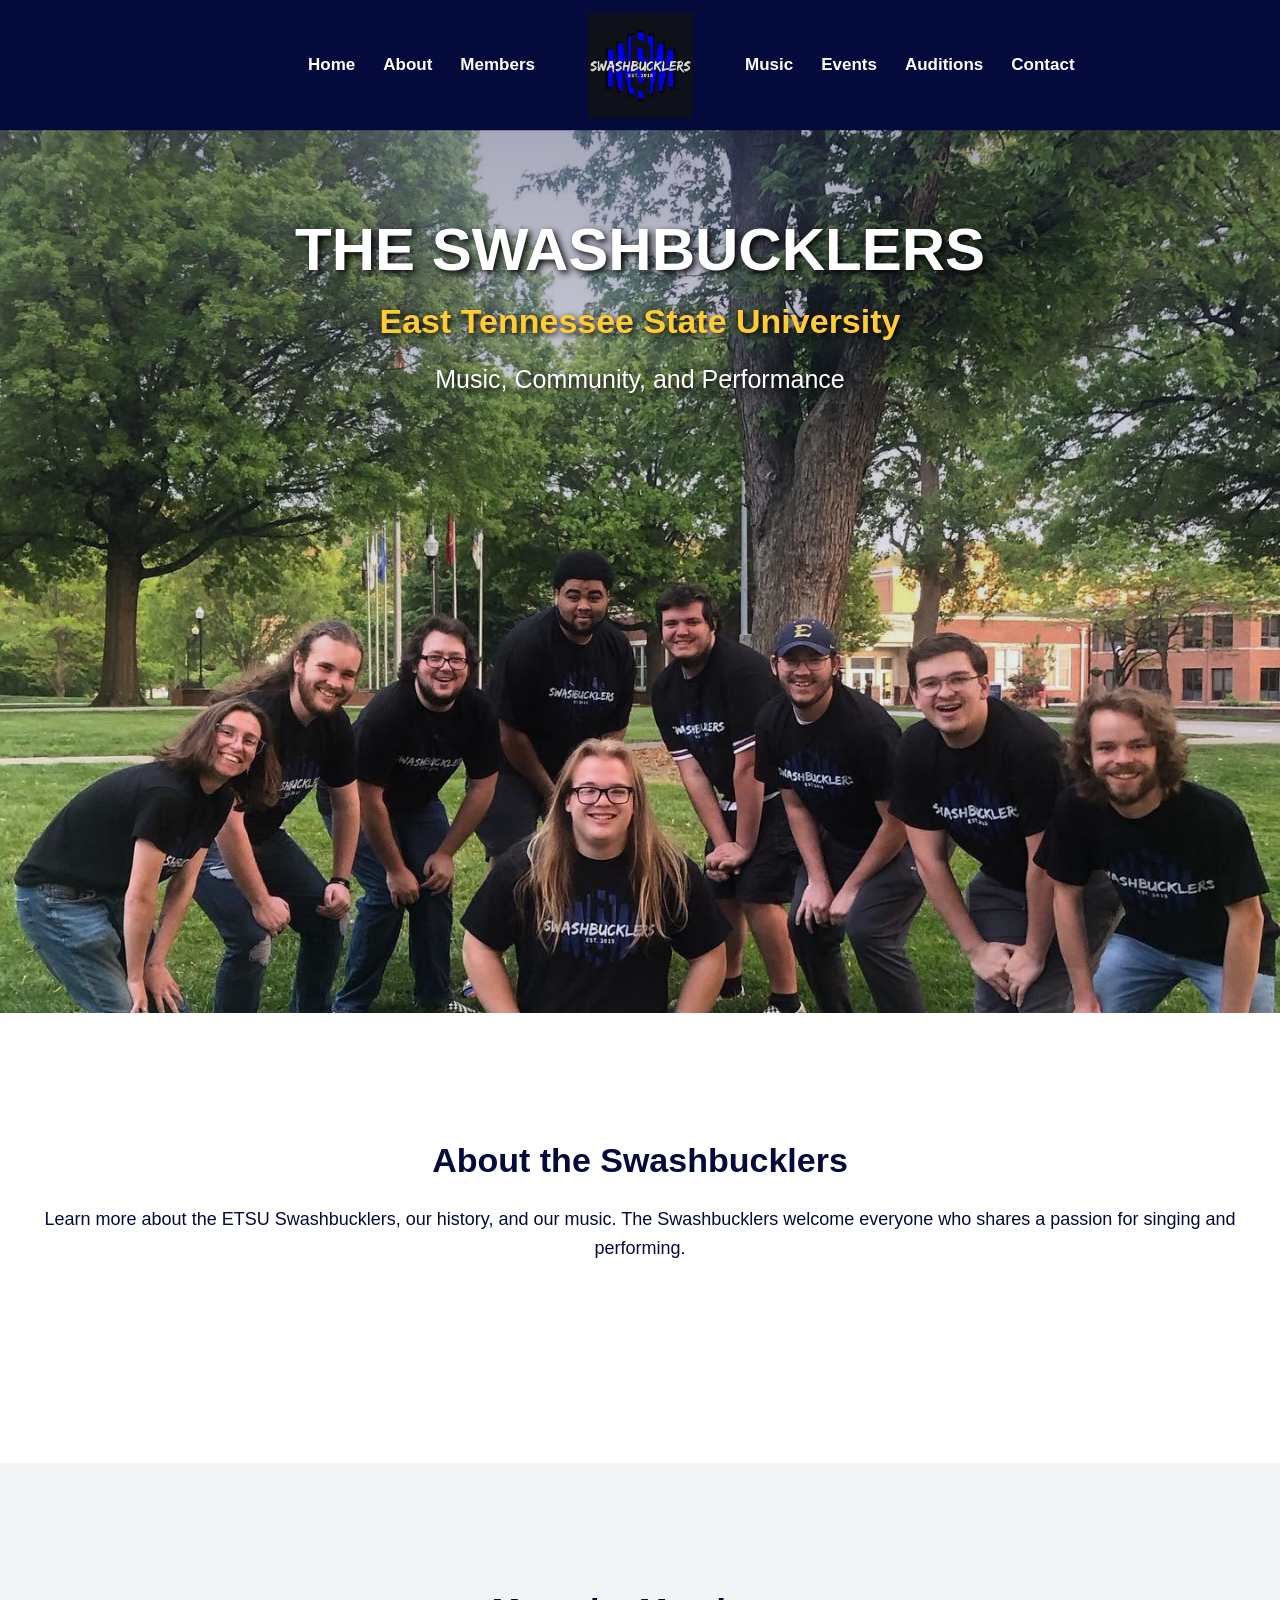
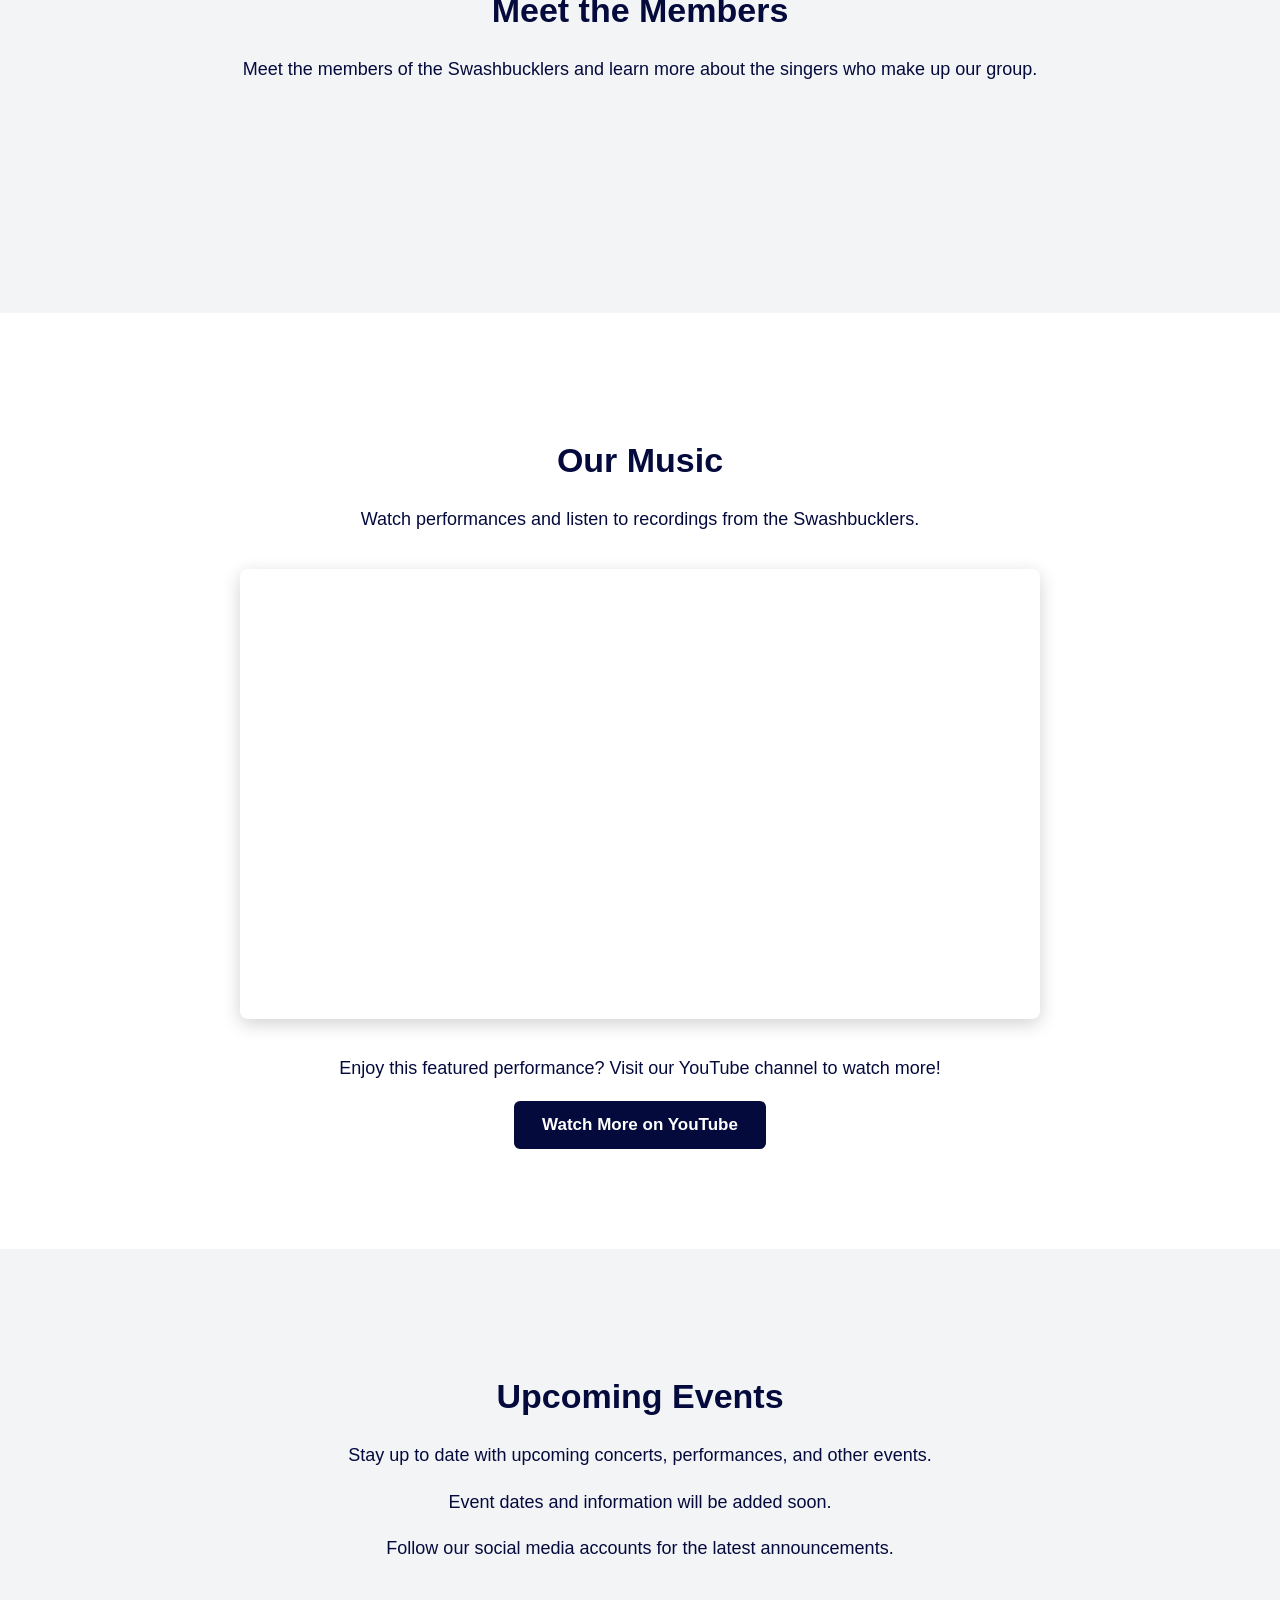
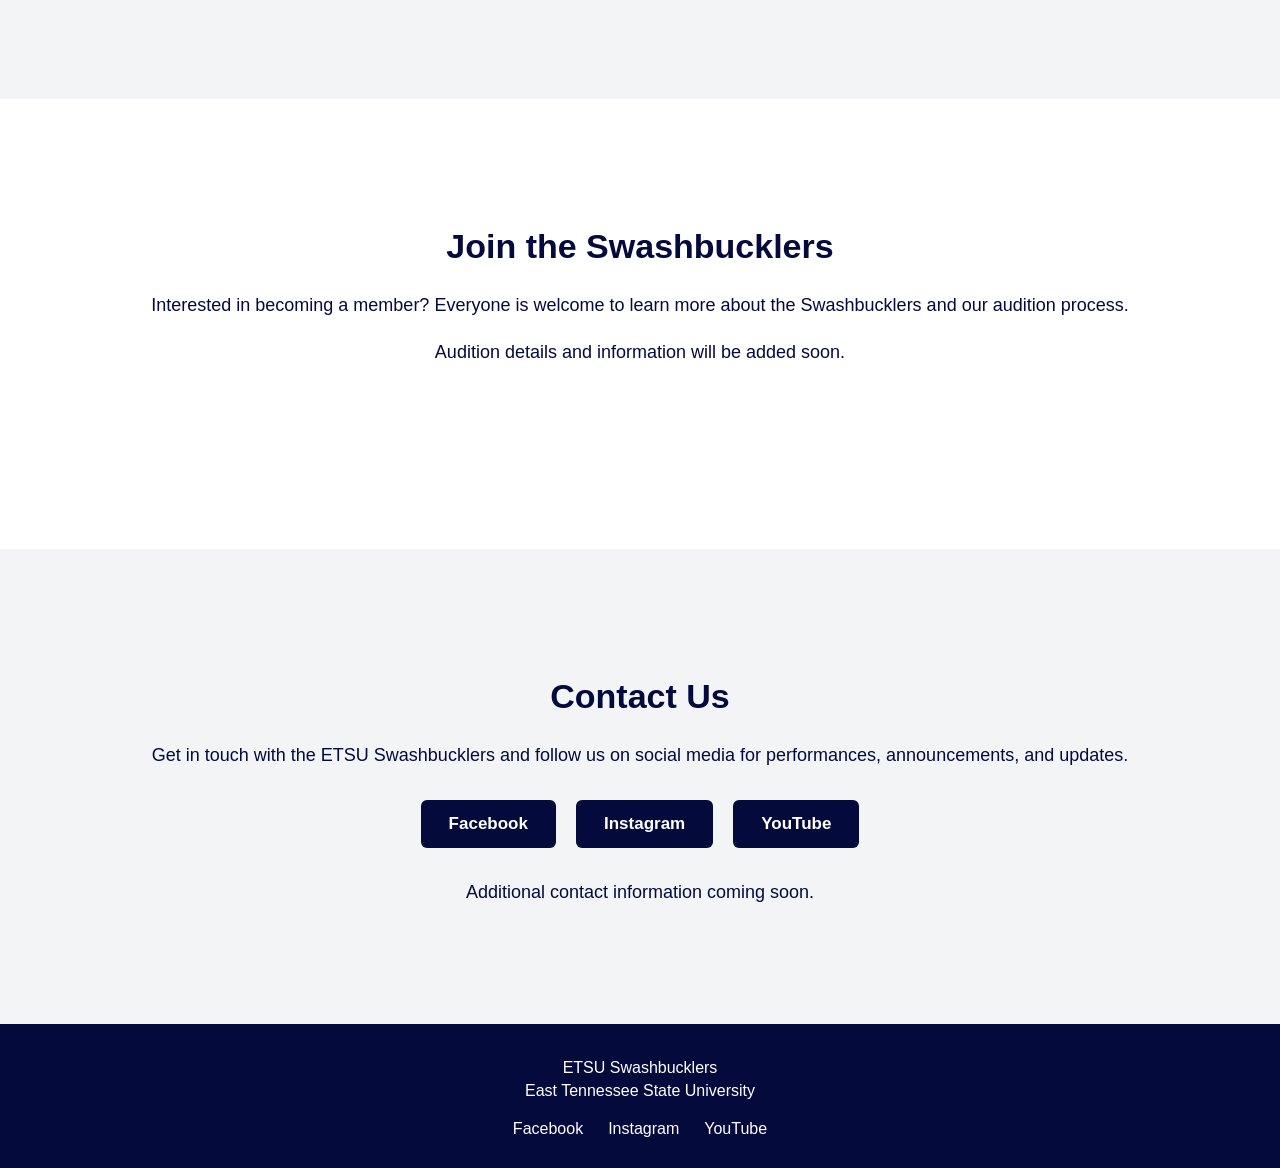
==== index.html @ a3df79be "Add files via upload" ====
<!DOCTYPE html>
<html lang="en">
<head>
    <meta charset="UTF-8">
    <meta name="viewport" content="width=device-width, initial-scale=1.0">
    <title>ETSU Swashbucklers</title>
    <link rel="stylesheet" href="css/style.css">
</head>
<body>

    <!-- Fixed Navigation Bar -->
    <header>
        <nav aria-label="Main navigation">

            <div class="nav-left">
                <a href="#home">Home</a>
                <a href="#about">About</a>
                <a href="#members">Members</a>
            </div>

            <a href="#home" class="nav-logo">
                <img src="images/swashlogo.jpg" alt="ETSU Swashbucklers Logo">
            </a>

            <div class="nav-right">
                <a href="#music">Music</a>
                <a href="#events">Events</a>
                <a href="#auditions">Auditions</a>
                <a href="#contact">Contact</a>
            </div>

        </nav>
    </header>

    <main>

        <!-- Homepage -->
        <section id="home" class="hero">
            <div class="hero-content">
                <h1>THE SWASHBUCKLERS</h1>
                <h2>East Tennessee State University</h2>
                <p>Music, Community, and Performance</p>
            </div>
        </section>

        <!-- About Section -->
        <section id="about">
            <h2>About the Swashbucklers</h2>
            <p>Learn more about the ETSU Swashbucklers, our history, and our music. The Swashbucklers welcome everyone who shares a passion for singing and performing.</p>
        </section>

        <!-- Members Section -->
        <section id="members" class="light-section">
            <h2>Meet the Members</h2>
            <p>Meet the members of the Swashbucklers and learn more about the singers who make up our group.</p>
        </section>

        <!-- Music Section -->
        <section id="music">
            <h2>Our Music</h2>
            <p>Watch performances and listen to recordings from the Swashbucklers.</p>

            <div class="video-container">
                <iframe src="https://www.youtube.com/embed/Ca1kHXNxHO0" title="ETSU Swashbucklers Featured Performance" allow="accelerometer; autoplay; clipboard-write; encrypted-media; gyroscope; picture-in-picture; web-share" referrerpolicy="strict-origin-when-cross-origin" allowfullscreen loading="lazy"></iframe>
            </div>

            <p>Enjoy this featured performance? Visit our YouTube channel to watch more!</p>
            <a class="social-button" href="https://www.youtube.com/@etsuswashbucklers7863" target="_blank" rel="noopener noreferrer">Watch More on YouTube</a>
        </section>

        <!-- Events Section -->
        <section id="events" class="light-section">
            <h2>Upcoming Events</h2>
            <p>Stay up to date with upcoming concerts, performances, and other events.</p>
            <p>Event dates and information will be added soon.</p>
            <p>Follow our social media accounts for the latest announcements.</p>
        </section>

        <!-- Auditions Section -->
        <section id="auditions">
            <h2>Join the Swashbucklers</h2>
            <p>Interested in becoming a member? Everyone is welcome to learn more about the Swashbucklers and our audition process.</p>
            <p>Audition details and information will be added soon.</p>
        </section>

        <!-- Contact Section -->
        <section id="contact" class="light-section">
            <h2>Contact Us</h2>
            <p>Get in touch with the ETSU Swashbucklers and follow us on social media for performances, announcements, and updates.</p>

            <div class="social-links">
                <a href="https://www.facebook.com/Etsuswashbucklers/" target="_blank" rel="noopener noreferrer">Facebook</a>
                <a href="https://www.instagram.com/etsuswashbucklers/" target="_blank" rel="noopener noreferrer">Instagram</a>
                <a href="https://www.youtube.com/@etsuswashbucklers7863" target="_blank" rel="noopener noreferrer">YouTube</a>
            </div>

            <p>Additional contact information coming soon.</p>
        </section>

    </main>

    <!-- Footer -->
    <footer>
        <p>ETSU Swashbucklers</p>
        <p>East Tennessee State University</p>

        <div class="footer-social">
            <a href="https://www.facebook.com/Etsuswashbucklers/" target="_blank" rel="noopener noreferrer">Facebook</a>
            <a href="https://www.instagram.com/etsuswashbucklers/" target="_blank" rel="noopener noreferrer">Instagram</a>
            <a href="https://www.youtube.com/@etsuswashbucklers7863" target="_blank" rel="noopener noreferrer">YouTube</a>
        </div>
    </footer>

</body>
</html>
---- css/style.css ----
/* General Styling */
html { scroll-behavior: smooth; scroll-padding-top: 145px; }
body { margin: 0; font-family: Arial, sans-serif; color: #050A3D; }

/* Fixed Navigation */
header {
    background: #050A3D;
    position: fixed;
    top: 0;
    left: 0;
    right: 0;
    height: 130px;
    z-index: 1000;
    box-sizing: border-box;
    padding: 10px 30px;
}
nav {
    display: grid;
    grid-template-columns: minmax(0, 1fr) 140px minmax(0, 1fr);
    align-items: center;
    gap: 35px;
    max-width: 1400px;
    height: 100%;
    margin: auto;
}
.nav-left, .nav-right { display: flex; align-items: center; gap: 28px; min-width: 0; }
.nav-left { justify-content: flex-end; }
.nav-right { justify-content: flex-start; }
nav a { color: white; text-decoration: none; font-size: 17px; font-weight: bold; white-space: nowrap; }
nav a:hover, nav a:focus-visible { color: #FFCC33; }

/* Center Logo */
.nav-logo { display: flex; justify-content: center; align-items: center; width: 140px; height: 110px; }
.nav-logo img { display: block; width: 105px; height: 105px; max-width: 105px; max-height: 105px; object-fit: contain; }

/* Homepage */
main { padding-top: 130px; }
.hero {
    background-color: #050A3D;
    background-image: linear-gradient(to bottom, rgba(5,10,61,.35), rgba(5,10,61,.05) 65%), url("../images/swashgroup.jpg");
    background-size: 100% 100%, 100% auto;
    background-position: center top;
    background-repeat: no-repeat;
    color: white;
    aspect-ratio: 1.45 / 1;
    min-height: 0;
    display: flex;
    justify-content: center;
    align-items: flex-start;
    text-align: center;
    padding: 85px 20px 50px;
    box-sizing: border-box;
}
.hero-content { width: 100%; max-width: 1400px; }
.hero h1 { font-size: 60px; margin: 0 0 18px; text-shadow: 3px 3px 7px black; }
.hero h2 { color: #FFCC33; font-size: 34px; margin: 0 0 18px; text-shadow: 2px 2px 6px black; }
.hero p { font-size: 25px; margin: 0; text-shadow: 2px 2px 6px black; }

/* Page Sections */
section { padding: 100px 30px; text-align: center; min-height: 250px; }
section h2 { font-size: 34px; margin-bottom: 25px; }
section p { font-size: 18px; line-height: 1.6; }
.light-section { background: #F3F4F6; }

/* YouTube Video */
.video-container {
    position: relative;
    width: 100%;
    max-width: 800px;
    aspect-ratio: 16 / 9;
    margin: 35px auto;
    overflow: hidden;
    border-radius: 8px;
    box-shadow: 0 5px 18px rgba(0,0,0,.18);
}
.video-container iframe { display: block; width: 100%; height: 100%; border: none; }

/* Social Media */
.social-links { display: flex; justify-content: center; flex-wrap: wrap; gap: 20px; margin: 30px auto; }
.social-links a, .social-button {
    display: inline-block;
    background: #050A3D;
    color: white;
    padding: 14px 28px;
    border-radius: 6px;
    text-decoration: none;
    font-size: 17px;
    font-weight: bold;
    transition: background-color .2s, color .2s;
}
.social-links a:hover, .social-links a:focus-visible,
.social-button:hover, .social-button:focus-visible { background: #FFCC33; color: #050A3D; }

/* Footer */
footer { background: #050A3D; color: white; text-align: center; padding: 30px; }
footer p { margin: 5px; }
.footer-social { display: flex; justify-content: center; flex-wrap: wrap; gap: 25px; margin-top: 20px; }
.footer-social a { color: white; text-decoration: none; font-size: 16px; }
.footer-social a:hover, .footer-social a:focus-visible { color: #FFCC33; text-decoration: underline; }

/* Tablet Screens */
@media (max-width: 1100px) {
    header { height: auto; min-height: 190px; padding: 12px 15px; }
    nav { grid-template-columns: 1fr; justify-items: center; gap: 12px; }
    .nav-logo { grid-row: 1; width: 100px; height: 85px; }
    .nav-logo img { width: 85px; height: 85px; max-width: 85px; max-height: 85px; }
    .nav-left, .nav-right { justify-content: center; flex-wrap: wrap; gap: 15px; }
    main { padding-top: 210px; }
    html { scroll-padding-top: 220px; }
    .hero { padding-top: 55px; }
    .hero h1 { font-size: 44px; }
    .hero h2 { font-size: 27px; }
    .hero p { font-size: 21px; }
}

/* Mobile Screens */
@media (max-width: 600px) {
    header { min-height: 210px; }
    nav a { font-size: 14px; }
    main { padding-top: 230px; }
    html { scroll-padding-top: 240px; }
    .hero { aspect-ratio: 1.45 / 1; padding: 25px 10px; }
    .hero h1 { font-size: 28px; margin-bottom: 10px; }
    .hero h2 { font-size: 19px; margin-bottom: 10px; }
    .hero p { font-size: 16px; }
    section { padding: 60px 20px; }
    .social-links { gap: 12px; }
    .social-links a, .social-button { font-size: 15px; padding: 12px 20px; }
}

/* Accessibility */
@media (prefers-reduced-motion: reduce) {
    html { scroll-behavior: auto; }
}
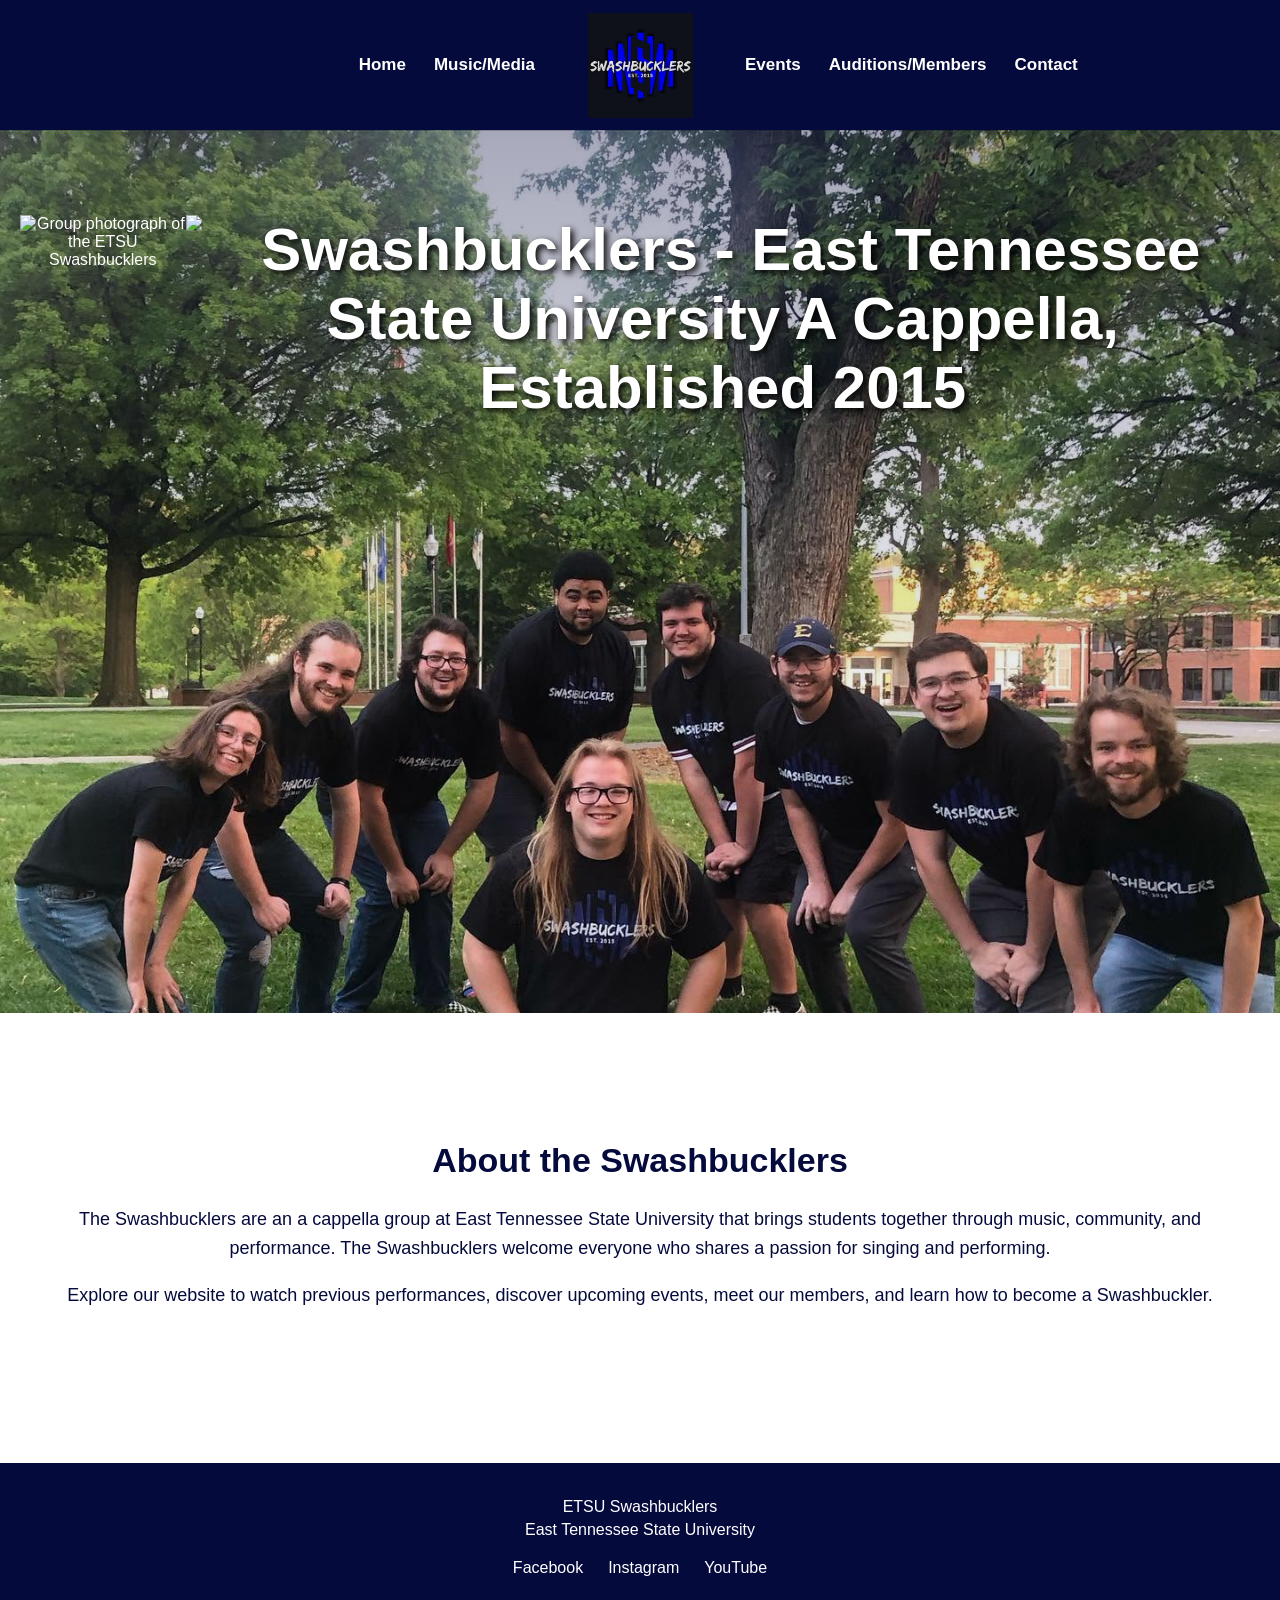
==== commit b4fd1ffa: "new index changes" ====
--- a/index.html
+++ b/index.html
@@ -14,20 +14,18 @@
         <nav aria-label="Main navigation">
 
             <div class="nav-left">
-                <a href="#home">Home</a>
-                <a href="#about">About</a>
-                <a href="#members">Members</a>
+                <a href="index.html" aria-current="page">Home</a>
+                <a href="music.html">Music/Media</a>
             </div>
 
-            <a href="#home" class="nav-logo">
+            <a href="index.html" class="nav-logo">
                 <img src="images/swashlogo.jpg" alt="ETSU Swashbucklers Logo">
             </a>
 
             <div class="nav-right">
-                <a href="#music">Music</a>
-                <a href="#events">Events</a>
-                <a href="#auditions">Auditions</a>
-                <a href="#contact">Contact</a>
+                <a href="events.html">Events</a>
+                <a href="audition.html">Auditions/Members</a>
+                <a href="contact.html">Contact</a>
             </div>
 
         </nav>
@@ -35,67 +33,20 @@
 
     <main>
 
-        <!-- Homepage -->
-        <section id="home" class="hero">
-            <div class="hero-content">
-                <h1>THE SWASHBUCKLERS</h1>
-                <h2>East Tennessee State University</h2>
-                <p>Music, Community, and Performance</p>
-            </div>
-        </section>
+        <!-- Group Photograph and Banner -->
+        <div class="hero">
+            <img class="group-photo" src="images/stairs1.jpg" alt="Group photograph of the ETSU Swashbucklers">
+
+            <h1 class="banner">
+                <img src="images/swashbanner.png" alt="Swashbucklers - East Tennessee State University A Cappella, Established 2015">
+            </h1>
+        </div>
 
         <!-- About Section -->
         <section id="about">
             <h2>About the Swashbucklers</h2>
-            <p>Learn more about the ETSU Swashbucklers, our history, and our music. The Swashbucklers welcome everyone who shares a passion for singing and performing.</p>
-        </section>
-
-        <!-- Members Section -->
-        <section id="members" class="light-section">
-            <h2>Meet the Members</h2>
-            <p>Meet the members of the Swashbucklers and learn more about the singers who make up our group.</p>
-        </section>
-
-        <!-- Music Section -->
-        <section id="music">
-            <h2>Our Music</h2>
-            <p>Watch performances and listen to recordings from the Swashbucklers.</p>
-
-            <div class="video-container">
-                <iframe src="https://www.youtube.com/embed/Ca1kHXNxHO0" title="ETSU Swashbucklers Featured Performance" allow="accelerometer; autoplay; clipboard-write; encrypted-media; gyroscope; picture-in-picture; web-share" referrerpolicy="strict-origin-when-cross-origin" allowfullscreen loading="lazy"></iframe>
-            </div>
-
-            <p>Enjoy this featured performance? Visit our YouTube channel to watch more!</p>
-            <a class="social-button" href="https://www.youtube.com/@etsuswashbucklers7863" target="_blank" rel="noopener noreferrer">Watch More on YouTube</a>
-        </section>
-
-        <!-- Events Section -->
-        <section id="events" class="light-section">
-            <h2>Upcoming Events</h2>
-            <p>Stay up to date with upcoming concerts, performances, and other events.</p>
-            <p>Event dates and information will be added soon.</p>
-            <p>Follow our social media accounts for the latest announcements.</p>
-        </section>
-
-        <!-- Auditions Section -->
-        <section id="auditions">
-            <h2>Join the Swashbucklers</h2>
-            <p>Interested in becoming a member? Everyone is welcome to learn more about the Swashbucklers and our audition process.</p>
-            <p>Audition details and information will be added soon.</p>
-        </section>
-
-        <!-- Contact Section -->
-        <section id="contact" class="light-section">
-            <h2>Contact Us</h2>
-            <p>Get in touch with the ETSU Swashbucklers and follow us on social media for performances, announcements, and updates.</p>
-
-            <div class="social-links">
-                <a href="https://www.facebook.com/Etsuswashbucklers/" target="_blank" rel="noopener noreferrer">Facebook</a>
-                <a href="https://www.instagram.com/etsuswashbucklers/" target="_blank" rel="noopener noreferrer">Instagram</a>
-                <a href="https://www.youtube.com/@etsuswashbucklers7863" target="_blank" rel="noopener noreferrer">YouTube</a>
-            </div>
-
-            <p>Additional contact information coming soon.</p>
+            <p>The Swashbucklers are an a cappella group at East Tennessee State University that brings students together through music, community, and performance. The Swashbucklers welcome everyone who shares a passion for singing and performing.</p>
+            <p>Explore our website to watch previous performances, discover upcoming events, meet our members, and learn how to become a Swashbuckler.</p>
         </section>
 
     </main>
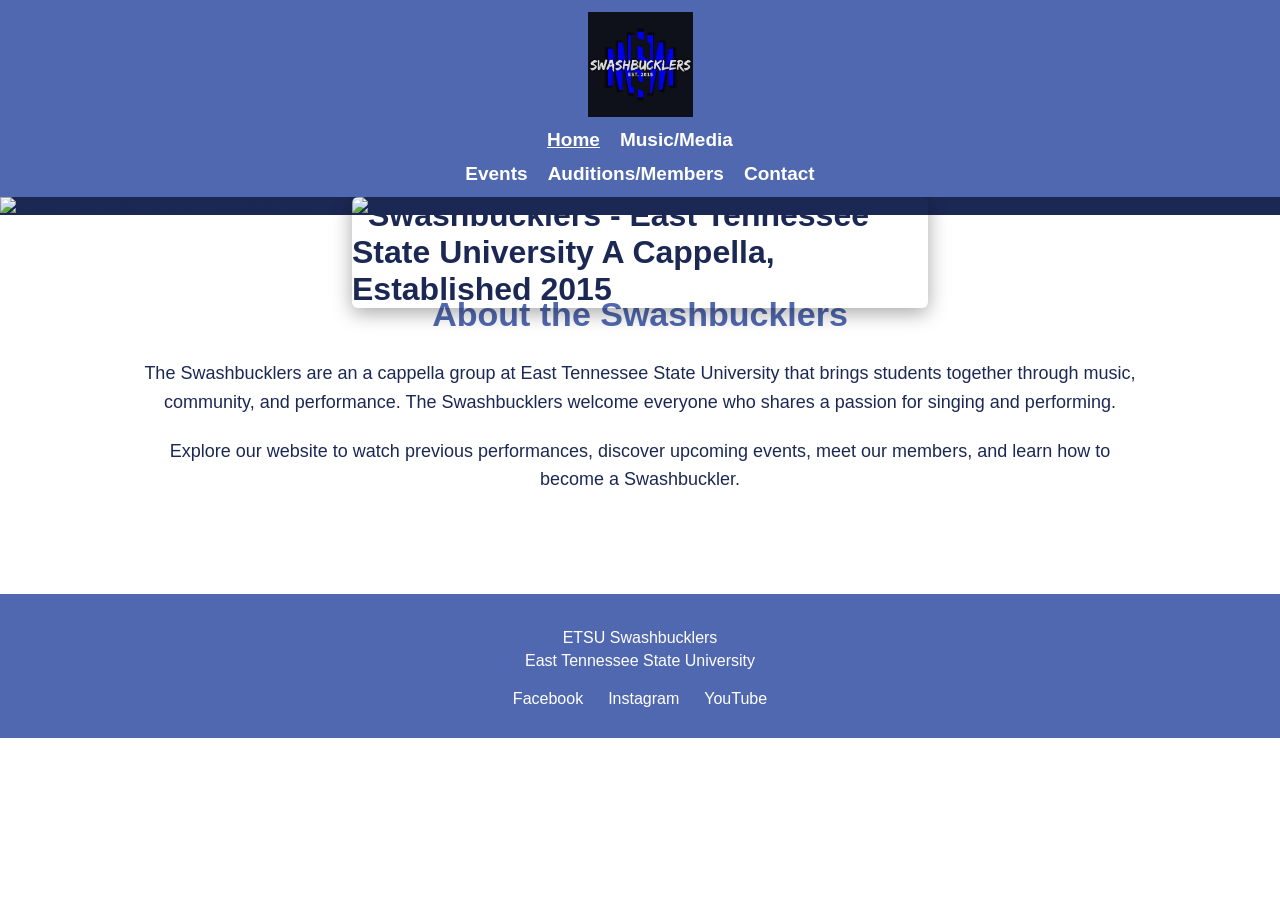
==== commit c72c1b60: "Add favicon link to index.html Added favicon link to the head section." ====
--- a/index.html
+++ b/index.html
@@ -6,6 +6,7 @@
     <meta name="viewport" content="width=device-width, initial-scale=1.0">
     <title>ETSU Swashbucklers</title>
     <link rel="stylesheet" href="css/style.css">
+    <link rel="icon" type="image/jpeg" href="images/swashlogo.jpg">
 </head>
 <body>
 
--- a/css/style.css
+++ b/css/style.css
@@ -1,130 +1,90 @@
 
 /* General Styling */
-html { scroll-behavior: smooth; scroll-padding-top: 145px; }
-body { margin: 0; font-family: Arial, sans-serif; color: #050A3D; }
+html { scroll-behavior: smooth; scroll-padding-top: 190px; }
+body { margin: 0; font-family: Arial, sans-serif; color: #1C2854; background: white; }
 
-/* Fixed Navigation */
+/* Navigation Bar */
 header {
-    background: #050A3D;
+    background: #5068B0;
     position: fixed;
-    top: 0;
-    left: 0;
-    right: 0;
-    height: 130px;
+    inset: 0 0 auto;
+    height: 175px;
     z-index: 1000;
     box-sizing: border-box;
     padding: 10px 30px;
 }
 nav {
     display: grid;
-    grid-template-columns: minmax(0, 1fr) 140px minmax(0, 1fr);
+    grid-template-columns: minmax(0, 1fr) 170px minmax(0, 1fr);
     align-items: center;
-    gap: 35px;
-    max-width: 1400px;
+    gap: 20px;
+    max-width: 1800px;
     height: 100%;
     margin: auto;
 }
-.nav-left, .nav-right { display: flex; align-items: center; gap: 28px; min-width: 0; }
-.nav-left { justify-content: flex-end; }
-.nav-right { justify-content: flex-start; }
-nav a { color: white; text-decoration: none; font-size: 17px; font-weight: bold; white-space: nowrap; }
-nav a:hover, nav a:focus-visible { color: #FFCC33; }
+.nav-left, .nav-right { display: flex; align-items: center; justify-content: space-evenly; gap: 15px; min-width: 0; }
+nav a { color: white; text-decoration: none; font-size: 23px; font-weight: bold; white-space: nowrap; }
+nav a:hover, nav a:focus-visible, nav a[aria-current="page"] { text-decoration: underline; }
 
 /* Center Logo */
-.nav-logo { display: flex; justify-content: center; align-items: center; width: 140px; height: 110px; }
-.nav-logo img { display: block; width: 105px; height: 105px; max-width: 105px; max-height: 105px; object-fit: contain; }
+.nav-logo { display: flex; justify-content: center; align-items: center; }
+.nav-logo img { width: 150px; height: 150px; object-fit: contain; }
 
 /* Homepage */
-main { padding-top: 130px; }
-.hero {
-    background-color: #050A3D;
-    background-image: linear-gradient(to bottom, rgba(5,10,61,.35), rgba(5,10,61,.05) 65%), url("../images/swashgroup.jpg");
-    background-size: 100% 100%, 100% auto;
-    background-position: center top;
-    background-repeat: no-repeat;
-    color: white;
-    aspect-ratio: 1.45 / 1;
-    min-height: 0;
-    display: flex;
-    justify-content: center;
-    align-items: flex-start;
-    text-align: center;
-    padding: 85px 20px 50px;
-    box-sizing: border-box;
+main { padding-top: 175px; }
+.hero { position: relative; background: #1C2854; }
+.group-photo, .banner img { display: block; width: 100%; height: auto; }
+.banner {
+    position: absolute;
+    top: 2%;
+    left: 50%;
+    transform: translateX(-50%);
+    width: 45%;
+    max-width: 850px;
+    margin: 0;
 }
-.hero-content { width: 100%; max-width: 1400px; }
-.hero h1 { font-size: 60px; margin: 0 0 18px; text-shadow: 3px 3px 7px black; }
-.hero h2 { color: #FFCC33; font-size: 34px; margin: 0 0 18px; text-shadow: 2px 2px 6px black; }
-.hero p { font-size: 25px; margin: 0; text-shadow: 2px 2px 6px black; }
+.banner img { border-radius: 6px; box-shadow: 0 5px 20px rgba(0,0,0,.35); }
 
 /* Page Sections */
-section { padding: 100px 30px; text-align: center; min-height: 250px; }
-section h2 { font-size: 34px; margin-bottom: 25px; }
-section p { font-size: 18px; line-height: 1.6; }
-.light-section { background: #F3F4F6; }
+section { padding: 80px 30px; text-align: center; }
+section h2 { color: #5068B0; font-size: 34px; margin: 0 0 25px; }
+section p { font-size: 18px; line-height: 1.6; max-width: 1000px; margin: 20px auto; }
+.light-section { background: #F2F2F2; }
 
 /* YouTube Video */
-.video-container {
-    position: relative;
-    width: 100%;
-    max-width: 800px;
-    aspect-ratio: 16 / 9;
-    margin: 35px auto;
-    overflow: hidden;
-    border-radius: 8px;
-    box-shadow: 0 5px 18px rgba(0,0,0,.18);
-}
+.video-container { max-width: 800px; aspect-ratio: 16 / 9; margin: 35px auto; overflow: hidden; border-radius: 8px; box-shadow: 0 5px 18px rgba(0,0,0,.18); }
 .video-container iframe { display: block; width: 100%; height: 100%; border: none; }
 
 /* Social Media */
-.social-links { display: flex; justify-content: center; flex-wrap: wrap; gap: 20px; margin: 30px auto; }
-.social-links a, .social-button {
-    display: inline-block;
-    background: #050A3D;
-    color: white;
-    padding: 14px 28px;
-    border-radius: 6px;
-    text-decoration: none;
-    font-size: 17px;
-    font-weight: bold;
-    transition: background-color .2s, color .2s;
-}
-.social-links a:hover, .social-links a:focus-visible,
-.social-button:hover, .social-button:focus-visible { background: #FFCC33; color: #050A3D; }
+.social-links, .footer-social { display: flex; justify-content: center; flex-wrap: wrap; gap: 25px; margin-top: 20px; }
+.social-links a, .social-button { display: inline-block; background: #5068B0; color: white; padding: 14px 28px; border-radius: 6px; text-decoration: none; font-size: 17px; font-weight: bold; transition: background-color .2s, color .2s; }
+.social-links a:hover, .social-links a:focus-visible, .social-button:hover, .social-button:focus-visible { background: #FFC72C; color: #1C2854; }
 
 /* Footer */
-footer { background: #050A3D; color: white; text-align: center; padding: 30px; }
+footer { background: #5068B0; color: white; text-align: center; padding: 30px; }
 footer p { margin: 5px; }
-.footer-social { display: flex; justify-content: center; flex-wrap: wrap; gap: 25px; margin-top: 20px; }
 .footer-social a { color: white; text-decoration: none; font-size: 16px; }
-.footer-social a:hover, .footer-social a:focus-visible { color: #FFCC33; text-decoration: underline; }
+.footer-social a:hover, .footer-social a:focus-visible { text-decoration: underline; }
 
 /* Tablet Screens */
-@media (max-width: 1100px) {
-    header { height: auto; min-height: 190px; padding: 12px 15px; }
+@media (max-width: 1450px) {
+    header { position: sticky; height: auto; padding: 12px 15px; }
     nav { grid-template-columns: 1fr; justify-items: center; gap: 12px; }
-    .nav-logo { grid-row: 1; width: 100px; height: 85px; }
-    .nav-logo img { width: 85px; height: 85px; max-width: 85px; max-height: 85px; }
-    .nav-left, .nav-right { justify-content: center; flex-wrap: wrap; gap: 15px; }
-    main { padding-top: 210px; }
+    nav a { font-size: 19px; }
+    .nav-logo { grid-row: 1; }
+    .nav-logo img { width: 105px; height: 105px; }
+    .nav-left, .nav-right { justify-content: center; flex-wrap: wrap; gap: 20px; }
+    main { padding-top: 0; }
     html { scroll-padding-top: 220px; }
-    .hero { padding-top: 55px; }
-    .hero h1 { font-size: 44px; }
-    .hero h2 { font-size: 27px; }
-    .hero p { font-size: 21px; }
 }
 
 /* Mobile Screens */
 @media (max-width: 600px) {
-    header { min-height: 210px; }
-    nav a { font-size: 14px; }
-    main { padding-top: 230px; }
-    html { scroll-padding-top: 240px; }
-    .hero { aspect-ratio: 1.45 / 1; padding: 25px 10px; }
-    .hero h1 { font-size: 28px; margin-bottom: 10px; }
-    .hero h2 { font-size: 19px; margin-bottom: 10px; }
-    .hero p { font-size: 16px; }
+    nav a { font-size: 15px; }
+    .banner { width: 55%; }
     section { padding: 60px 20px; }
+    section h2 { font-size: 28px; }
+    section p { font-size: 16px; }
     .social-links { gap: 12px; }
     .social-links a, .social-button { font-size: 15px; padding: 12px 20px; }
 }
@@ -132,4 +92,5 @@
 /* Accessibility */
 @media (prefers-reduced-motion: reduce) {
     html { scroll-behavior: auto; }
+    .social-links a, .social-button { transition: none; }
 }
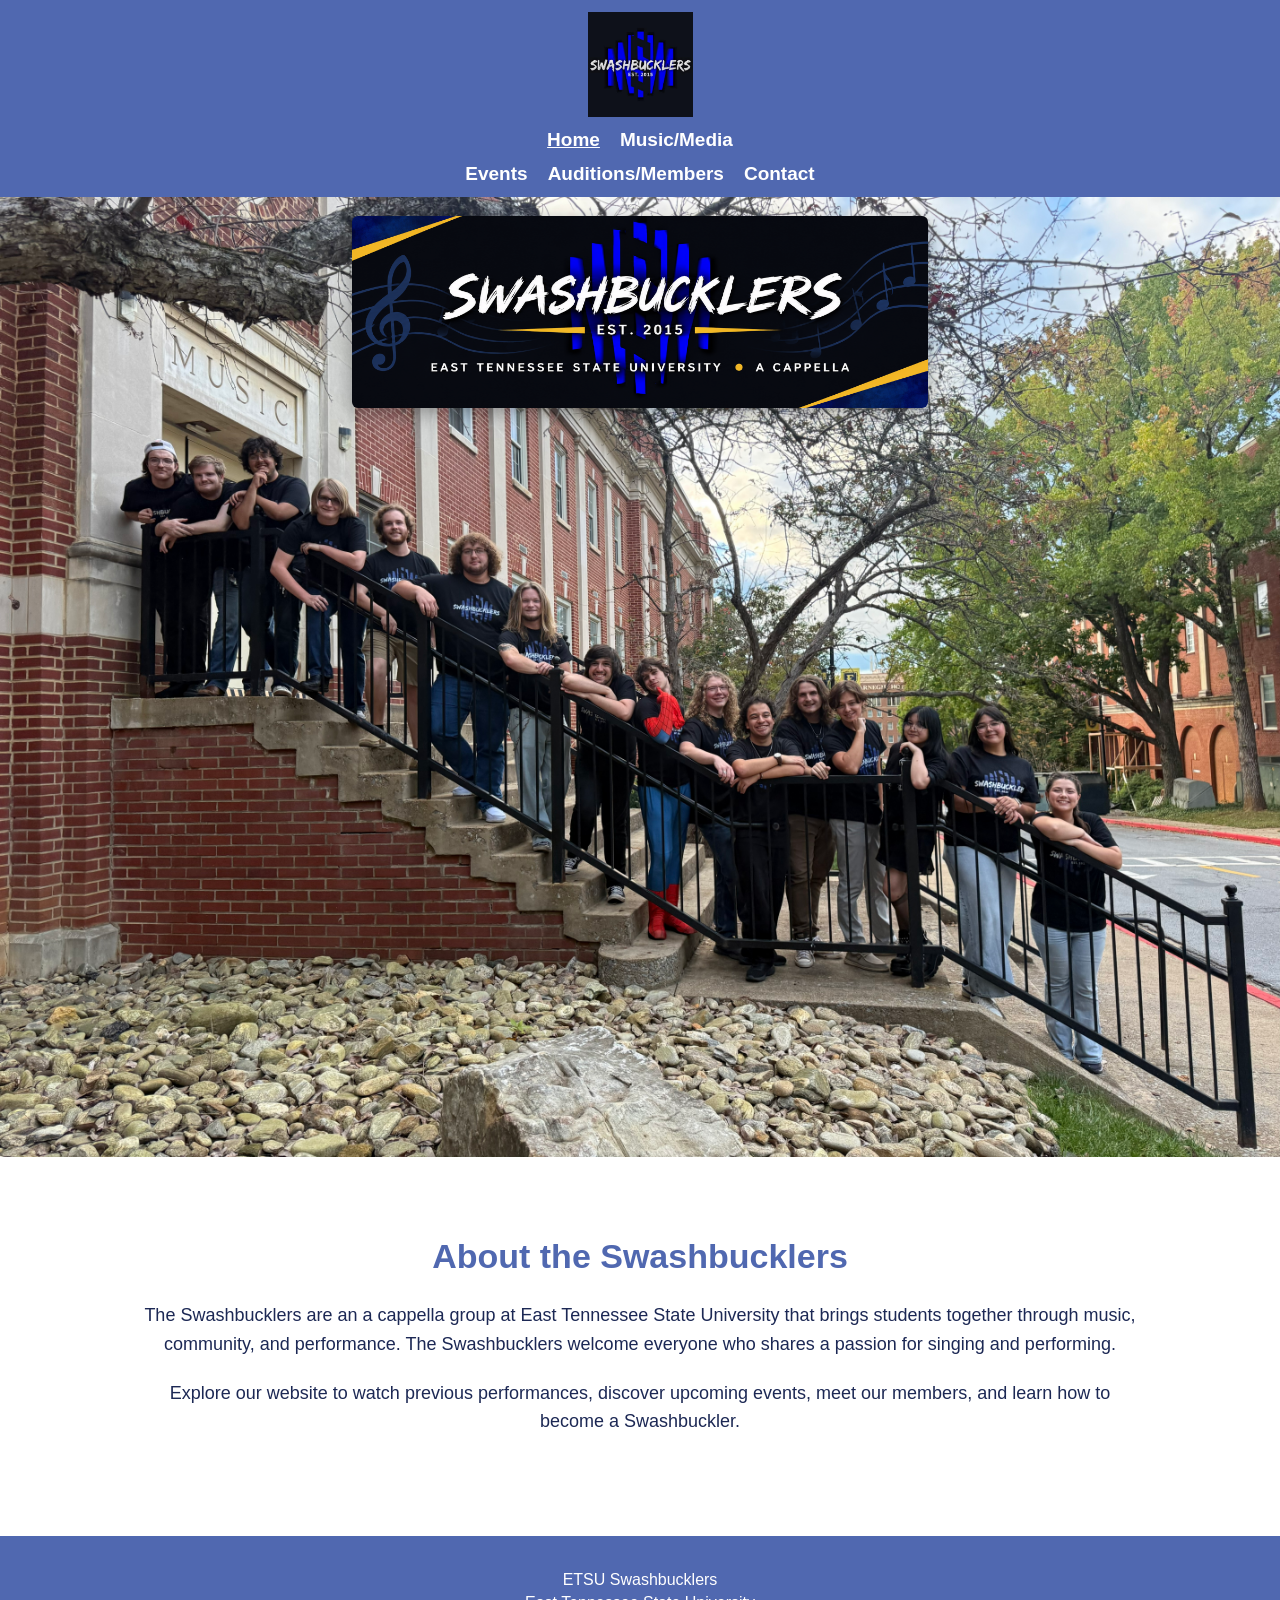
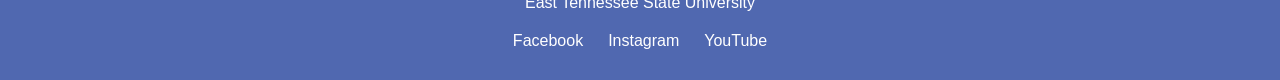
==== commit 54ebde11: "Restore index.html with original content" ====
--- a/index.html
+++ b/index.html
@@ -39,7 +39,7 @@
             <img class="group-photo" src="images/stairs1.jpg" alt="Group photograph of the ETSU Swashbucklers">
 
             <h1 class="banner">
-                <img src="images/swashbanner.png" alt="Swashbucklers - East Tennessee State University A Cappella, Established 2015">
+                <img src="images/Swashbanner.png" alt="Swashbucklers - East Tennessee State University A Cappella, Established 2015">
             </h1>
         </div>
 
